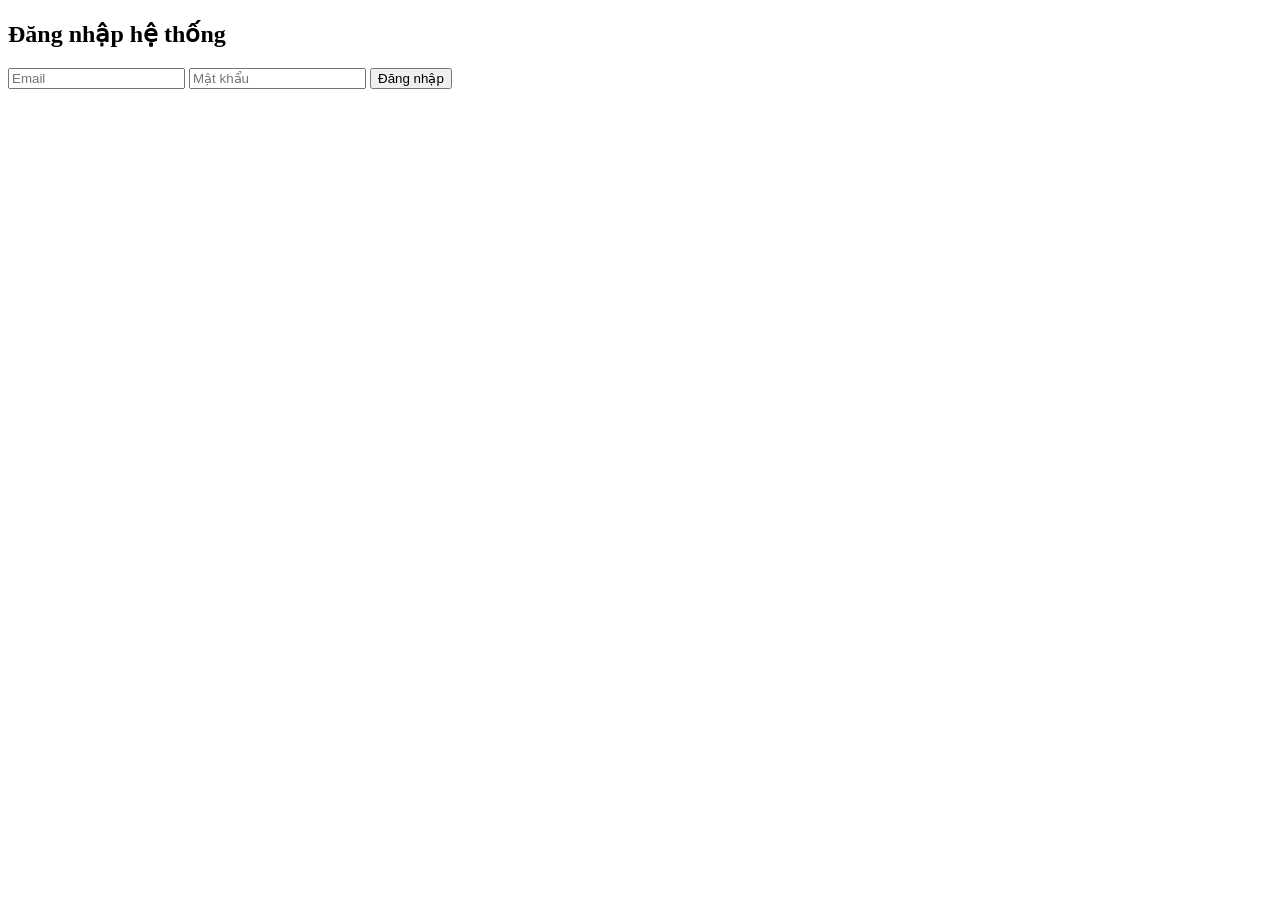
==== index.html @ 1ebf531a "Create index.html" ====
<!DOCTYPE html>
<html>
<head>
  <title>Login</title>
  <link rel="stylesheet" href="style.css">
</head>
<body>

<div class="login-box">
  <h2>Đăng nhập hệ thống</h2>
  <input type="email" id="email" placeholder="Email">
  <input type="password" id="password" placeholder="Mật khẩu">
  <button onclick="login()">Đăng nhập</button>
</div>

<script src="firebase.js"></script>
<script src="app.js"></script>

</body>
</html>
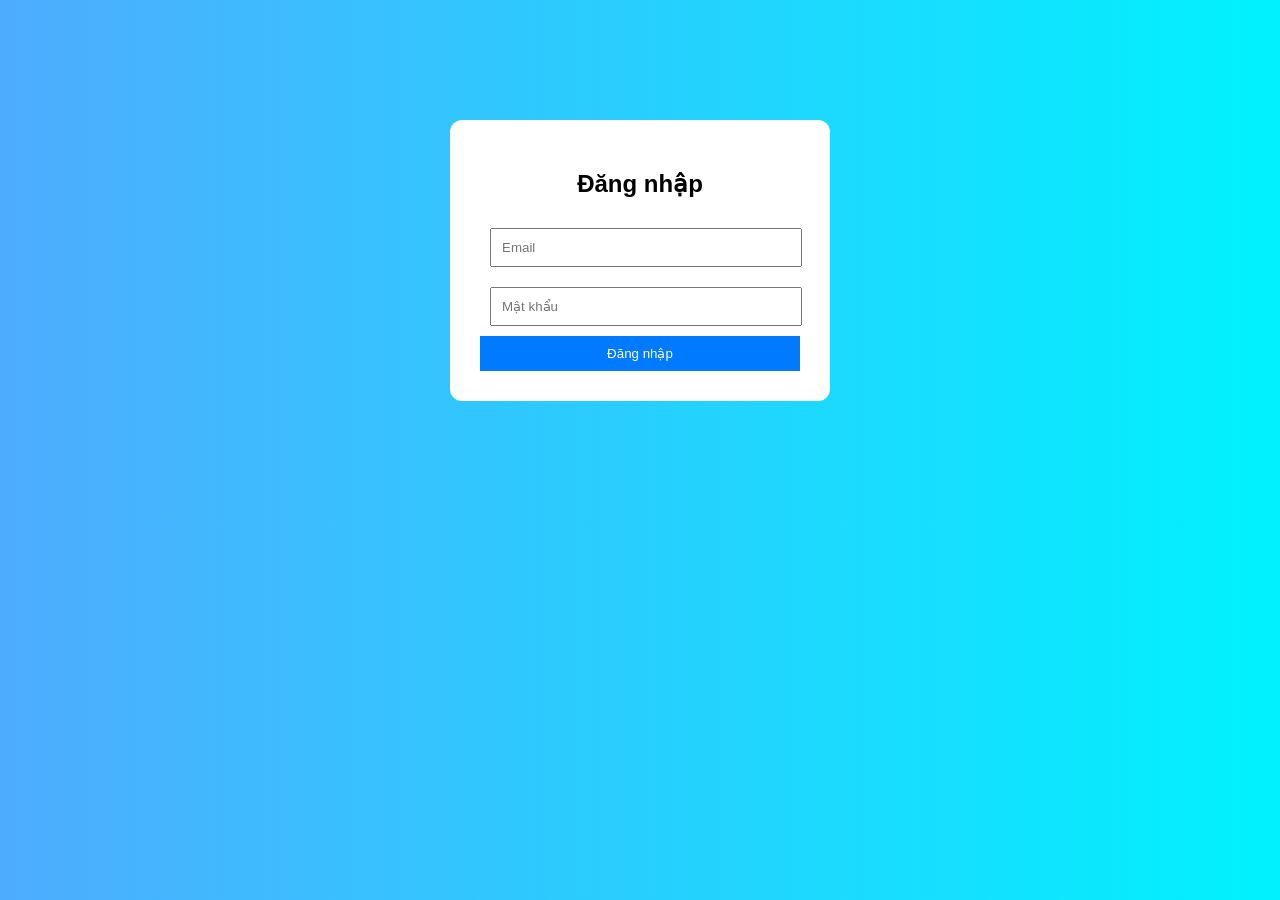
==== commit b0566b81: "Update index.html" ====
--- a/index.html
+++ b/index.html
@@ -1,13 +1,13 @@
 <!DOCTYPE html>
 <html>
 <head>
-  <title>Login</title>
+  <title>Login School</title>
   <link rel="stylesheet" href="style.css">
 </head>
 <body>
 
 <div class="login-box">
-  <h2>Đăng nhập hệ thống</h2>
+  <h2>Đăng nhập</h2>
   <input type="email" id="email" placeholder="Email">
   <input type="password" id="password" placeholder="Mật khẩu">
   <button onclick="login()">Đăng nhập</button>
--- a/style.css
+++ b/style.css
@@ -0,0 +1,27 @@
+body {
+  font-family: Arial;
+  background: linear-gradient(to right, #4facfe, #00f2fe);
+}
+
+.login-box {
+  width: 320px;
+  margin: 120px auto;
+  padding: 30px;
+  background: white;
+  border-radius: 12px;
+  text-align: center;
+}
+
+input {
+  width: 90%;
+  margin: 10px;
+  padding: 10px;
+}
+
+button {
+  padding: 10px;
+  width: 100%;
+  background: #007bff;
+  color: white;
+  border: none;
+}
